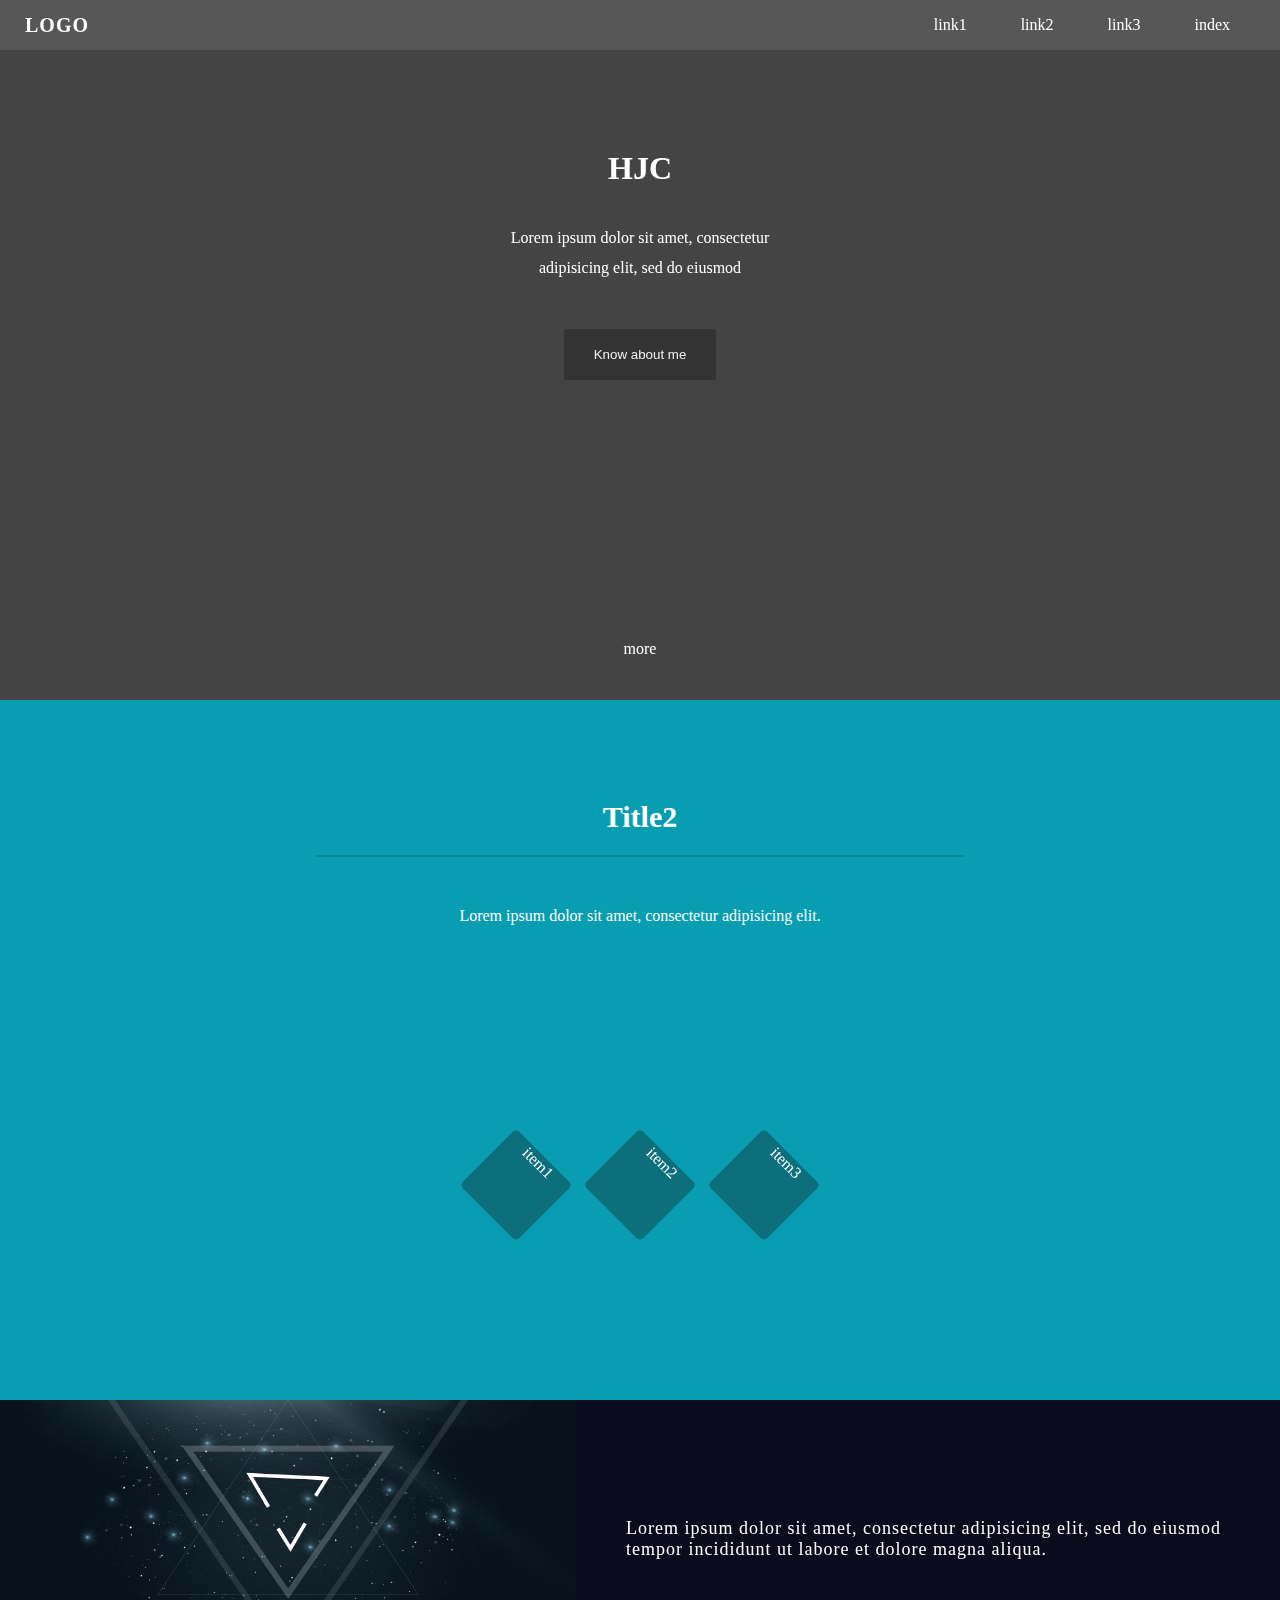
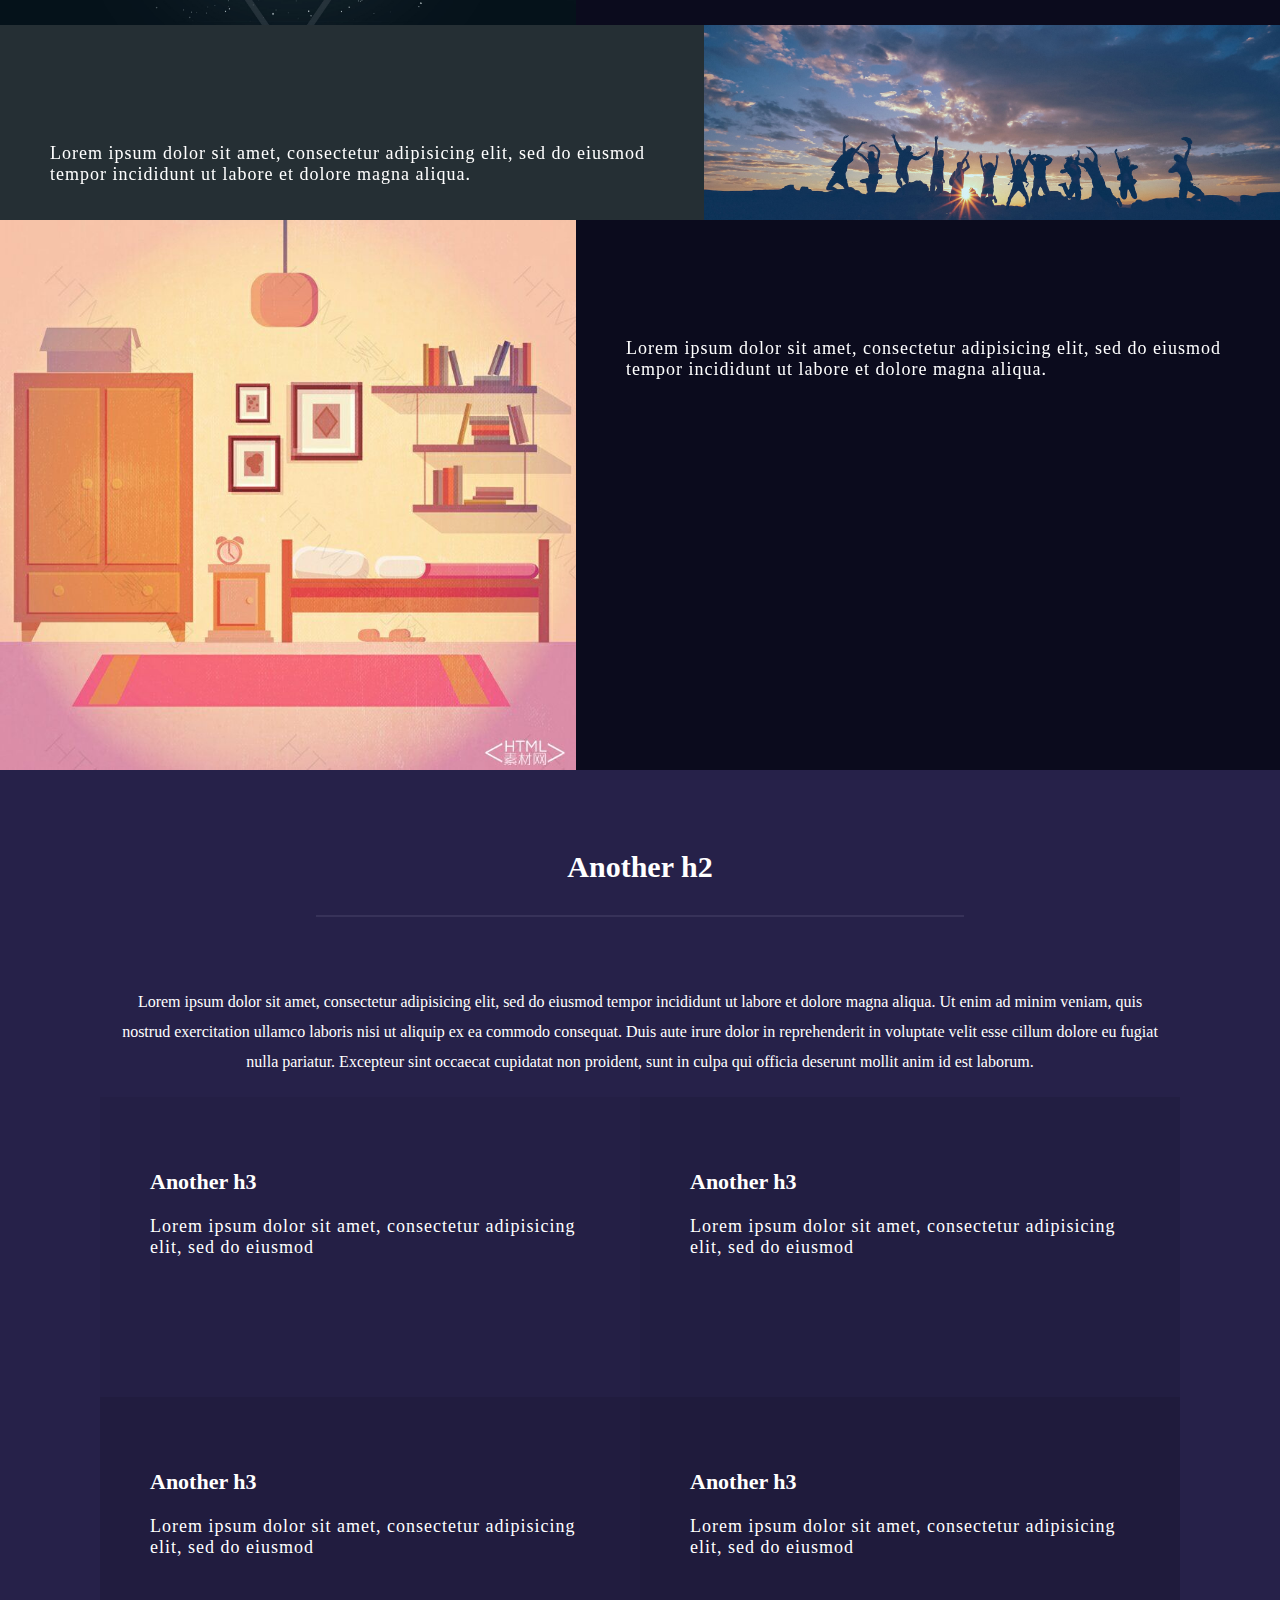
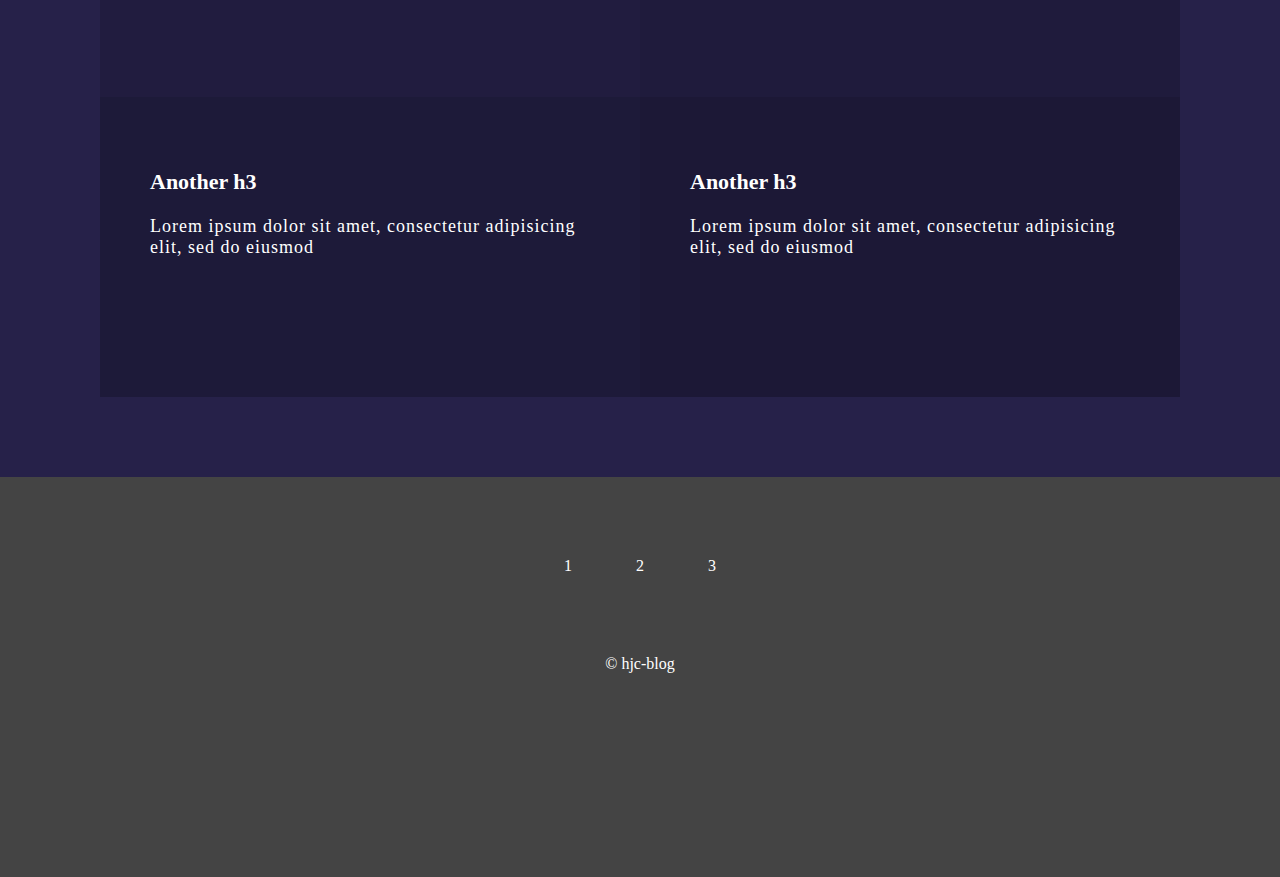
==== blog-webpage/index.html @ d1190146 "blogwebpage" ====
<!DOCTYPE html>
<html lang="en">
<head>
	<meta charset="utf-8">
	<title>Blog</title>
	<link rel="stylesheet" type="text/css" href="css/reset.css">
	<link rel="stylesheet" type="text/css" href="css/main.css">
	<script type="text/javascript">
		
		window.onload = function(){
			var omain=document.querySelector('.main-wrapper');
			omain.style.display = 'block';
		}
	</script>
</head>
<body style="overflow-x: hidden;">
	<div class="main-wrapper">
		<header>
		<nav>
			<div class="logo"><a href="#">LOGO</a></div>
			<ul>
				
				<li><a href="#">link1</a></li>
				<li><a href="#">link2</a></li>
				<li><a href="#">link3</a></li>
				<li><a href="#">index</a></li>			
			</ul>
		</nav>
		<div id="banner">
			<div class="inner">
				<h1>HJC</h1>
				<p class="sub-heading">Lorem ipsum dolor sit amet, consectetur adipisicing elit, sed do eiusmod
				
			 	</p>
				<button>Know about me</button>
				<div class="more">
					more
				</div>

			</div>
		</div>
		</header>

		<div class="conten">
			<section class="green-section">
				<div class="wrapper">
					<div>
						<h2>Title2</h2>
						<div class="hr"></div>
						<p>Lorem ipsum dolor sit amet, consectetur adipisicing elit.</p>
					</div>

					<div class="icon-group">
						<span class="icon">item1</span>
						<span class="icon">item2</span>
						<span class="icon">item3</span>
					</div>
				</div>
			</section>
			<section class="gray-section">
				<div class="article-preview clearfix">
					<div class="img-section">
						<img src="img/pic01.jpg">
					</div>

					<div class="text-section">
						<h2>Another H2 </h2>
						<p>Lorem ipsum dolor sit amet, consectetur adipisicing elit, sed do eiusmod
						tempor incididunt ut labore et dolore magna aliqua.
						</p>
					</div>
				</div>
				
				<div class="article-preview clearfix">
					<div class="text-section">
						<h2>Another H2 </h2>
						<p>Lorem ipsum dolor sit amet, consectetur adipisicing elit, sed do eiusmod
						tempor incididunt ut labore et dolore magna aliqua.
						</p>
					</div>

					<div class="img-section">
						<img src="img/pic02.jpg">
					</div>
				</div>
				
				<div class="article-preview clearfix">
					<div class="img-section">
						<img src="img/pic03.jpg">
					</div>

					<div class="text-section">
						<h2>Another H2 </h2>
						<p>Lorem ipsum dolor sit amet, consectetur adipisicing elit, sed do eiusmod
						tempor incididunt ut labore et dolore magna aliqua.
						</p>
					</div>
				</div>
			</section>
			<section class="purple-section">
				<div class="wrapper">
					<div class="heading-wrapper">
						<h2>Another h2</h2>
						<div class="hr"></div>
						<div class="sub-heading">
							Lorem ipsum dolor sit amet, consectetur adipisicing elit, sed do eiusmod
							tempor incididunt ut labore et dolore magna aliqua. Ut enim ad minim veniam,
							quis nostrud exercitation ullamco laboris nisi ut aliquip ex ea commodo
							consequat. Duis aute irure dolor in reprehenderit in voluptate velit esse
							cillum dolore eu fugiat nulla pariatur. Excepteur sint occaecat cupidatat non
							proident, sunt in culpa qui officia deserunt mollit anim id est laborum.
						</div>
					</div>

					<div class="card-group clearfix">
						<div class="card">
							<h3>Another h3</h3>
							<p>Lorem ipsum dolor sit amet, consectetur adipisicing elit, sed do eiusmod
							</p>
						</div>
						
						<div class="card">
							<h3>Another h3</h3>
							<p>Lorem ipsum dolor sit amet, consectetur adipisicing elit, sed do eiusmod
							</p>
						</div>
						<div class="card">
							<h3>Another h3</h3>
							<p>Lorem ipsum dolor sit amet, consectetur adipisicing elit, sed do eiusmod
							</p>
						</div>
						
						<div class="card">
							<h3>Another h3</h3>
							<p>Lorem ipsum dolor sit amet, consectetur adipisicing elit, sed do eiusmod
							</p>
						</div>
						<div class="card">
							<h3>Another h3</h3>
							<p>Lorem ipsum dolor sit amet, consectetur adipisicing elit, sed do eiusmod
							</p>
						</div>
						
						<div class="card">
							<h3>Another h3</h3>
							<p>Lorem ipsum dolor sit amet, consectetur adipisicing elit, sed do eiusmod
							</p>
						</div>
					</div>
				</div>
			</section>
		</div>
		<footer>
			<ul class="share-group">
				<li>1</li>
				<li>2</li>
				<li>3</li>
			</ul>

			<div class="copyright">
				&copy hjc-blog
			</div>
		</footer>
	</div>
</body>
</html>
---- blog-webpage/css/main.css ----
nav{
	background:#transparent;
	height:50px;
	position:fixed;
	top:0;
	width:100%;
	background-color: rgba(255,255,255,0.1);
	
}

#banner{
	background:transparent;
	height:700px;
}

nav ul{
	list-style:none;
	margin:0;
	float:right;

}

nav ul li,nav .logo {
	display: inline-block;
	line-height: 50px;
	margin-right:50px;
}

nav ul li a{
	line-height: 50px;
	text-decoration: none;
	display:inline-block;
	height:inherit;
	color:#fff;
}




nav div.logo{
	float:left;
	padding-left: 25px;	
}

nav div.logo a{
	text-decoration: none;
}

div#banner .inner{
	max-width:300px; 
	text-align:center;
	margin:0 auto;
	position: relative;
	top:150px;
	color:#fff;
}

div#banner .inner h1{
	margin:0;
}

button{
	border:none;
	background-color: #333;
	color:#eee;
	padding:10px;
	margin-top: 10px;

}

div#banner button{
	padding:18px 30px;
	border-radius: 2px;
}


div#banner .inner .more{
	margin-top:260px;

}

.sub-heading{
	line-height:30px;
	padding:20px;
}


.logo{
	font-size:20px;
	font-weight:700;
	letter-spacing: 1px;
}

.logo a{
	color:#fff;
}

.green-section{
	text-align: center;
	background-color: #089DB0;
	color:#fff;
	padding:100px 0;
}

section.green-section .hr{
	background: #078794;
	width:60%;
	
}

section.green-section .wrapper .icon-group .icon
{
	display:inline-block;
	width:80px;
	height:80px;
	background: #0D6F7C;
	transform: rotate(45deg);
	margin:20px;
}

div.icon-group
{
	margin-top: 200px;
}

div.icon-group span
{
	border-radius: 5px;
}

div.wrapper{
	max-width: 1080px;
	margin:0 auto;
	min-height: 500px;
	
}

div.wrapper h2{
	margin:0;
	font-size: 30px;
}

div.hr{
	width:100%;
	height:2px;
	margin:20px auto 50px auto;
}


section.gray-section div.img-section
{
	width:45%;
}


section.gray-section div.text-section 
{
	width:55%;
	color:#fff;
	position: relative;
	top:68px;
	left:50px;


}

div.img-section img{
	width:100%;
}

div.article-preview > div
{
	float:left;
	font-size: 0;

}

div.article-preview
{
	background: #252F34;
}

div.article-preview h2
{
	margin-bottom: 50px;
}

div.article-preview p
{
	font-size:18px;
	letter-spacing: 1px;
	width:90%;
}

/*div.article-preview:after
{
	content:'';
	display: block;
	clear:both;
}
*/
div.article-preview:nth-child(odd)
{
	background-color: rgba(5,5,25,0.9);
}

section.purple-section
{
	background: #262149;
	color:#fff;
	padding:80px;

}

section.purple-section h2
{
	margin:0;
}


section.purple-section .heading-wrapper
{
	text-align: center;
}

section.purple-section .hr
{
	background: #373259;
	width:60%;
	margin-top: 30px;
}

.card
{
	width:50%;
	float:left;
	min-height: 300px;
	padding:50px;
	box-sizing: border-box;
	-webkit-box-sizing:border-box;
	-moz-box-sizing:border-box;
	/*border: 1px solid white;*/

}

.clearfix:after
{
	content:'';
	display: block;
	clear:both;
}

div.card-group .card h3
{
	font-size:22px;
}

.card p
{
	font-size:18px;
	letter-spacing: 1px;
}


.card:first-child
{
	background: rgba(0,0,0,0.05);
}

.card:nth-child(2)
{
	background: rgba(0,0,0,0.09);
}
.card:nth-child(3)
{
	background: rgba(0,0,0,0.13);
}
.card:nth-child(4)
{
	background: rgba(0,0,0,0.17);
}
.card:nth-child(5)
{
	background: rgba(0,0,0,0.21);
}
.card:nth-child(6)
{
	background: rgba(0,0,0,0.25);
}


footer
{
	background:transparent;
	color:#fff;
	min-height: 400px;
	text-align: center;

}

ul.share-group
{
	display:block;
	width:1080px;
	margin:0 auto;
	padding:50px;
}

.share-group li
{
	display:inline-block;
	padding:30px;
}

.copy
{
	padding-bottom: 20px;

}

.main-wrapper
{
	background: #444 url(../img/banner.jpg);
	background-attachment: fixed;
	background-repeat: no-repeat;
	
	background-position: center;
	display:none;
}
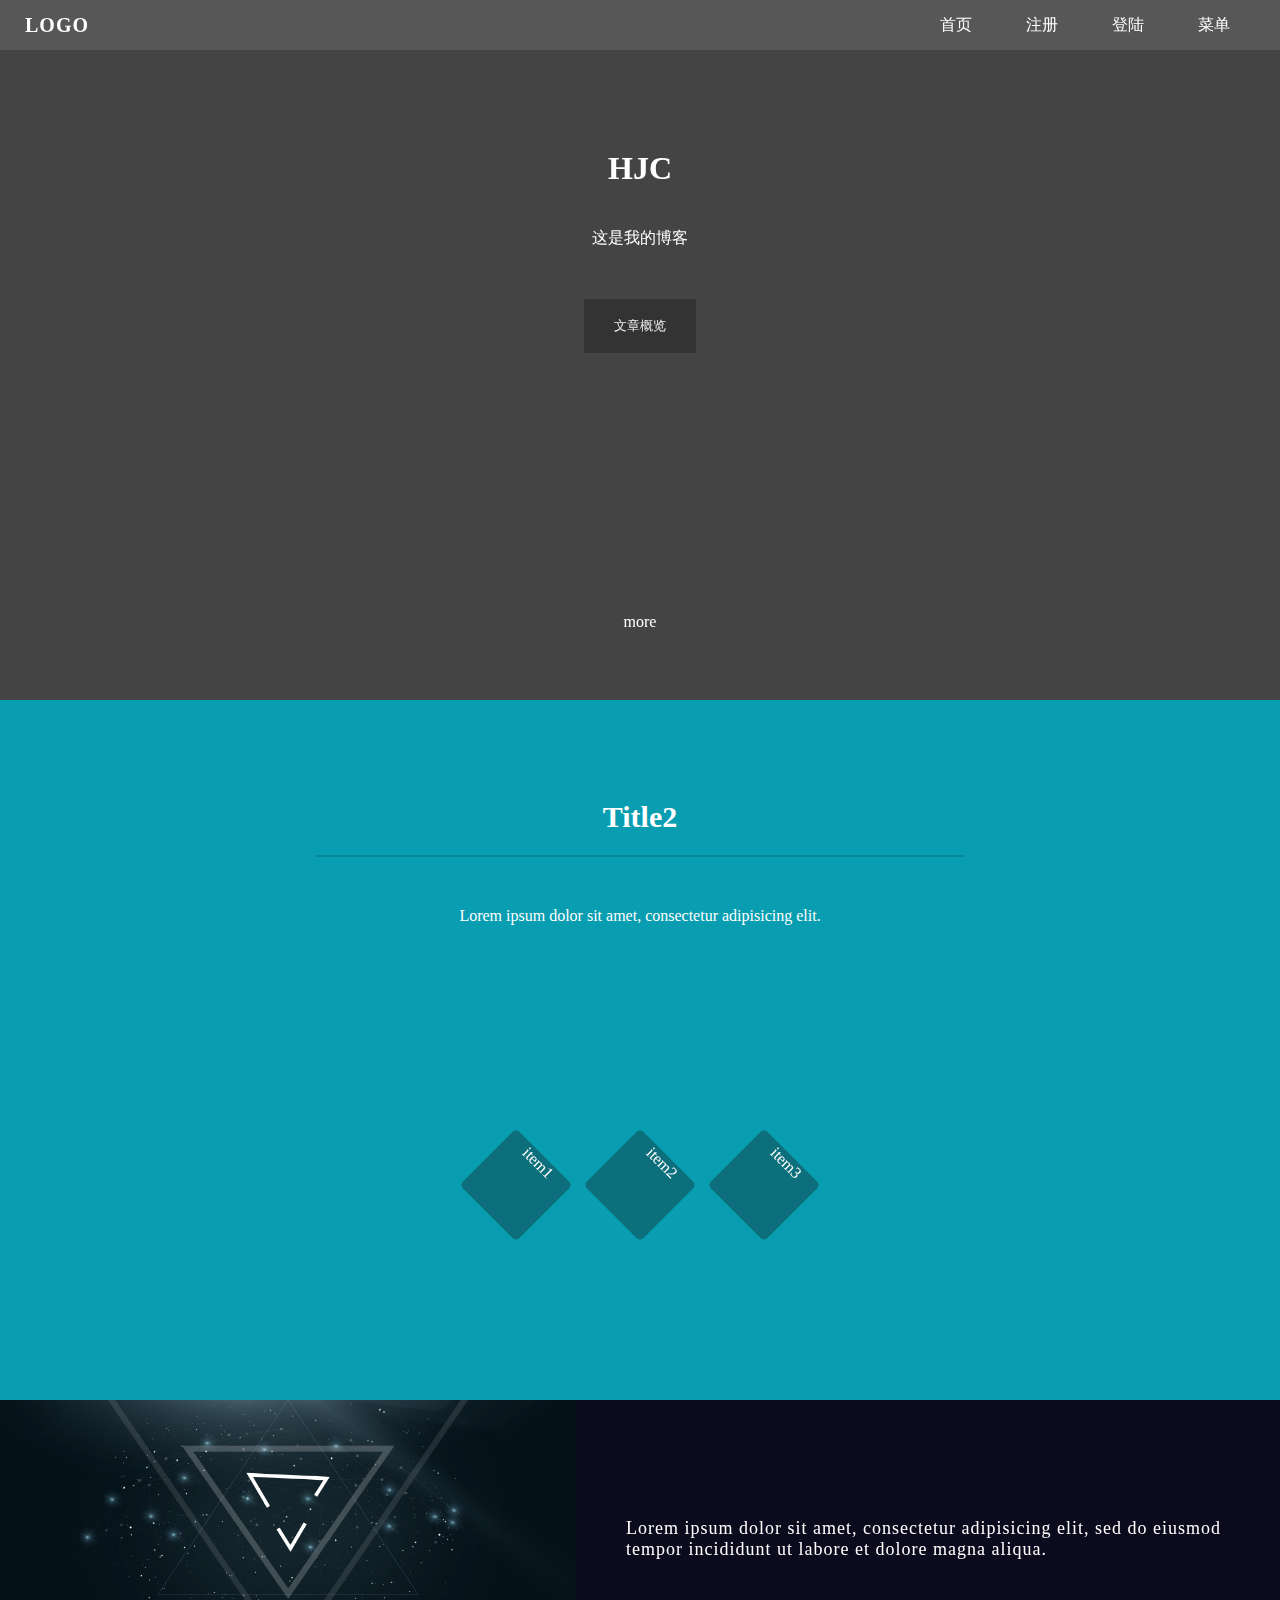
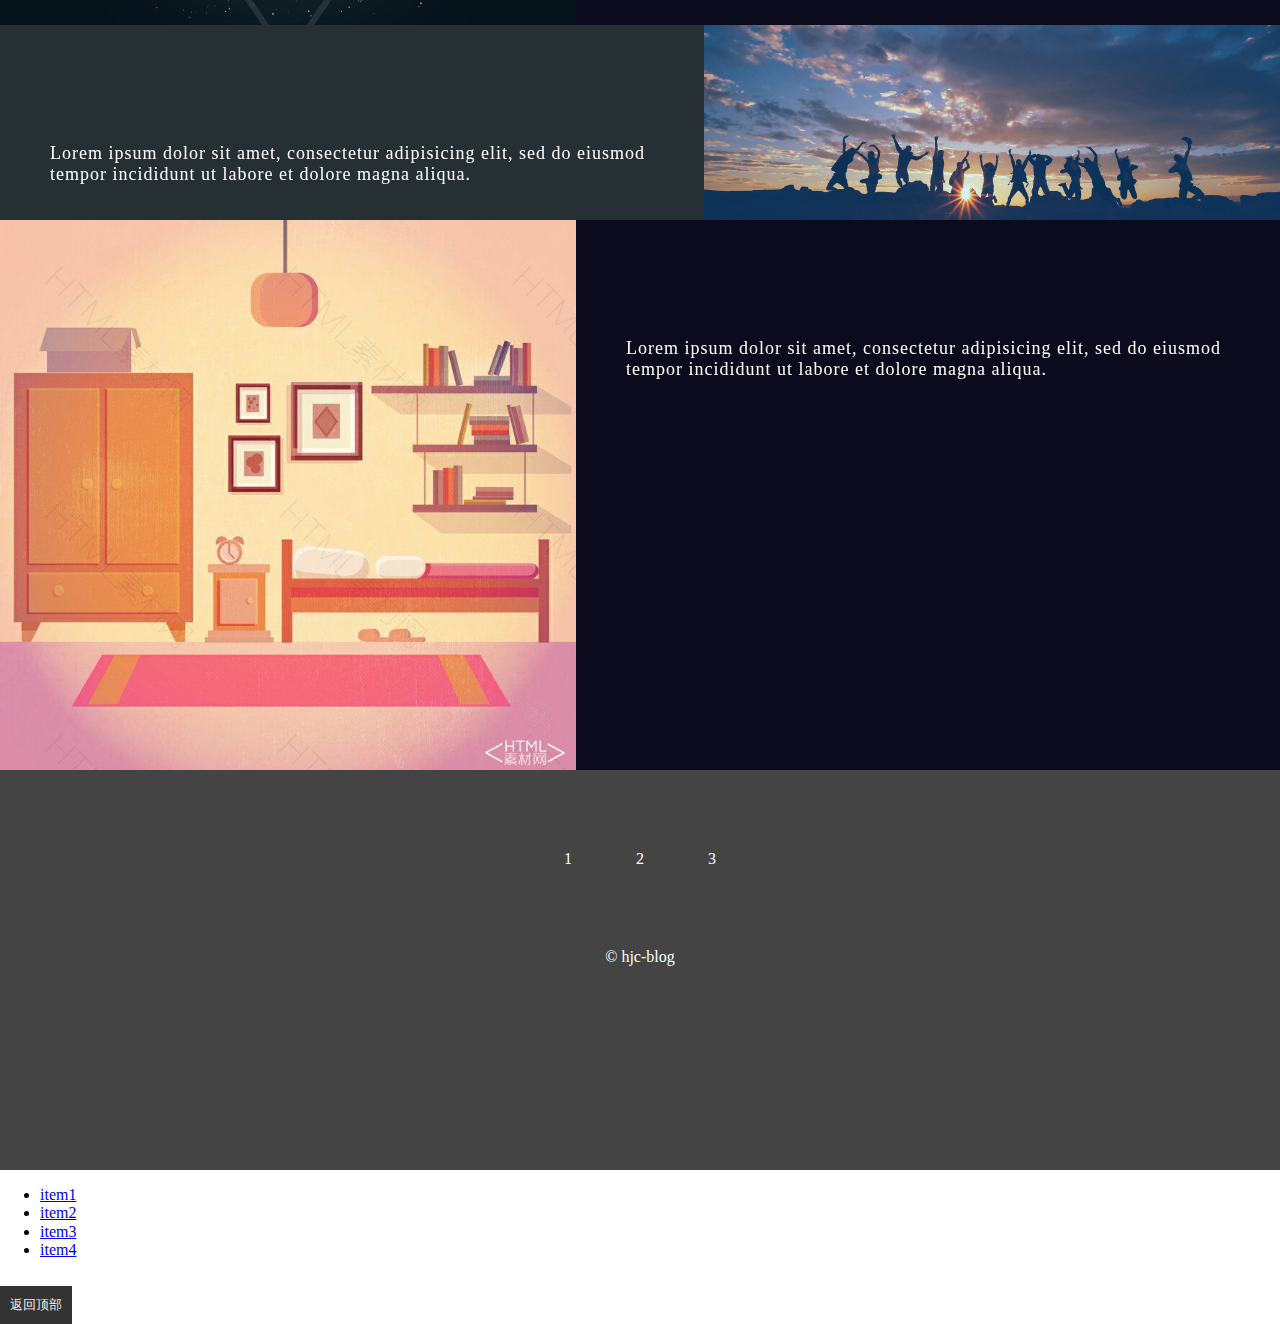
==== commit ef12ee6f: "5.25" ====
--- a/blog-webpage/index.html
+++ b/blog-webpage/index.html
@@ -2,7 +2,7 @@
 <html lang="en">
 <head>
 	<meta charset="utf-8">
-	<title>Blog</title>
+	<title>Blog index</title>
 	<link rel="stylesheet" type="text/css" href="css/reset.css">
 	<link rel="stylesheet" type="text/css" href="css/main.css">
 	<script type="text/javascript">
@@ -20,19 +20,19 @@
 			<div class="logo"><a href="#">LOGO</a></div>
 			<ul>
 				
-				<li><a href="#">link1</a></li>
-				<li><a href="#">link2</a></li>
-				<li><a href="#">link3</a></li>
-				<li><a href="#">index</a></li>			
+				<li><a href="#">首页</a></li>
+				<li><a href="#">注册</a></li>
+				<li><a href="#">登陆</a></li>
+				<li id="sidebar_trigger"><a href="#">菜单</a></li>			
 			</ul>
 		</nav>
 		<div id="banner">
 			<div class="inner">
 				<h1>HJC</h1>
-				<p class="sub-heading">Lorem ipsum dolor sit amet, consectetur adipisicing elit, sed do eiusmod
+				<p class="sub-heading">这是我的博客
 				
 			 	</p>
-				<button>Know about me</button>
+				<button>文章概览</button>
 				<div class="more">
 					more
 				</div>
@@ -97,7 +97,7 @@
 					</div>
 				</div>
 			</section>
-			<section class="purple-section">
+			<!--section class="purple-section">
 				<div class="wrapper">
 					<div class="heading-wrapper">
 						<h2>Another h2</h2>
@@ -148,7 +148,7 @@
 						</div>
 					</div>
 				</div>
-			</section>
+			</section-->
 		</div>
 		<footer>
 			<ul class="share-group">
@@ -162,5 +162,39 @@
 			</div>
 		</footer>
 	</div>
+	
+	<div class="mask">
+	</div>
+
+	<div id="sidebar">
+		<ul>
+			<li><a href="#">item1</a></li>
+			<li><a href="#">item2</a></li>
+			<li><a href="#">item3</a></li>
+			<li><a href="#">item4</a></li>
+		</ul>
+	</div>
+	
+
+	<button id="backToTop">返回顶部</button>
+
+
+
+
+
+
+
+
+
+
+
+
+
+
+
+	<script type="text/javascript" src="http://apps.bdimg.com/libs/jquery/2.1.4/jquery.min.js"></script>
+	<script type="text/javascript" src="js/main.js"></script>
+
+
 </body>
 </html>